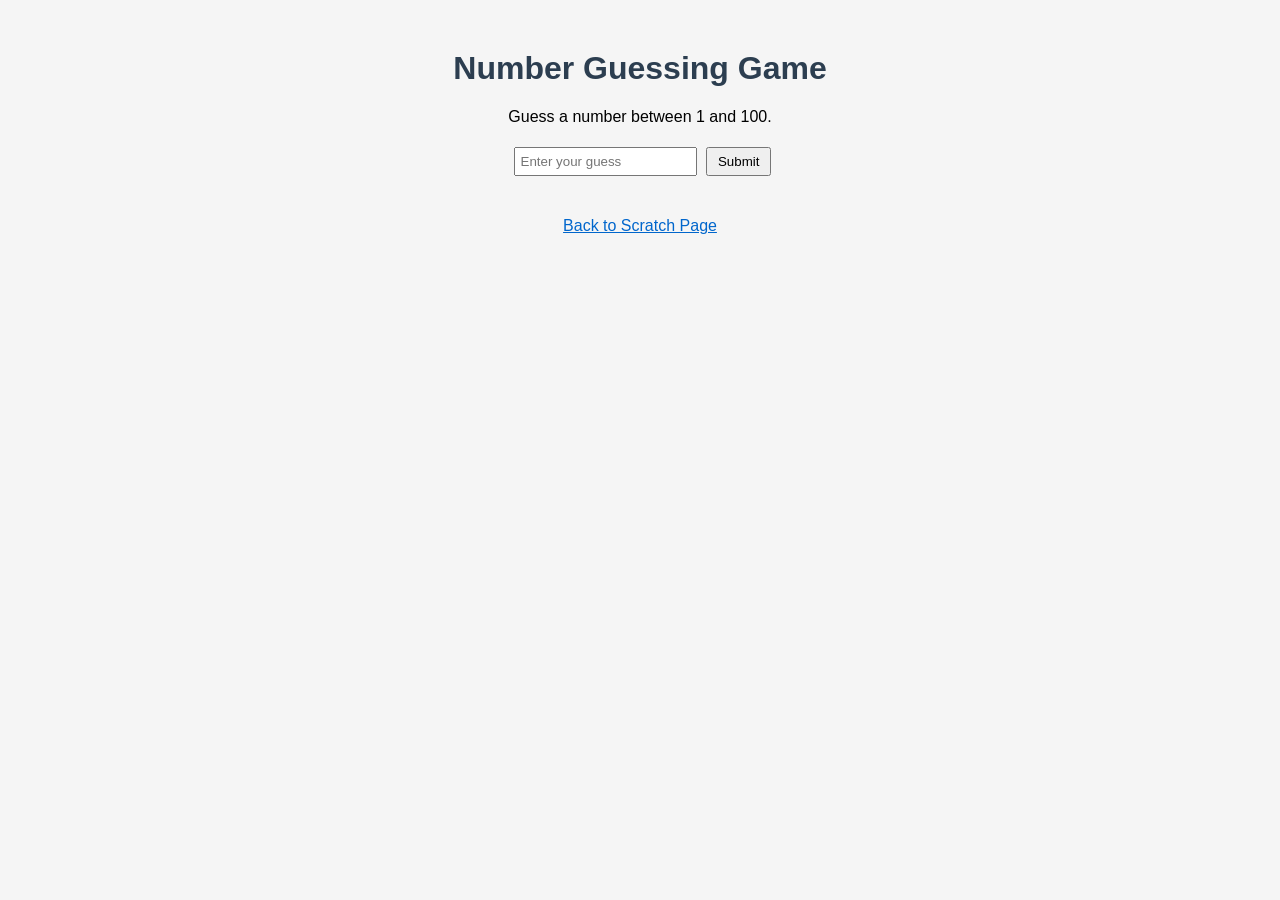
==== app.html @ f53e44f4 "Add files via upload" ====
<!DOCTYPE html>
<html lang="en">
<head>
  <meta charset="UTF-8">
  <title>Number Guessing Game</title>
  <style>
    body {
      font-family: Arial, sans-serif;
      text-align: center;
      margin-top: 50px;
      background-color: #f5f5f5;
    }
    h1 {
      color: #2c3e50;
    }
    input {
      padding: 5px;
      margin: 5px;
    }
    button {
      padding: 5px 10px;
      cursor: pointer;
    }
    #result {
      margin-top: 15px;
      font-weight: bold;
    }
    a {
      display: inline-block;
      margin-top: 20px;
      color: #0066cc;
    }
  </style>
</head>
<body>

  <h1>Number Guessing Game</h1>
  <p>Guess a number between 1 and 100.</p>

  <input type="number" id="guess" placeholder="Enter your guess">
  <button onclick="checkGuess()">Submit</button>

  <p id="result"></p>

  <a href="scratch.html">Back to Scratch Page</a>

  <script>
    let secret = Math.floor(Math.random() * 100) + 1;

    function checkGuess() {
      const guessInput = document.getElementById('guess');
      const result = document.getElementById('result');
      const guess = Number(guessInput.value);

      if (!guess) {
        result.textContent = 'Please enter a number.';
        return;
      }

      if (guess === secret) {
        result.textContent = 'Correct! You guessed the number!';
      } else if (guess < secret) {
        result.textContent = 'Too low. Try again.';
      } else {
        result.textContent = 'Too high. Try again.';
      }
    }
  </script>

</body>
</html>
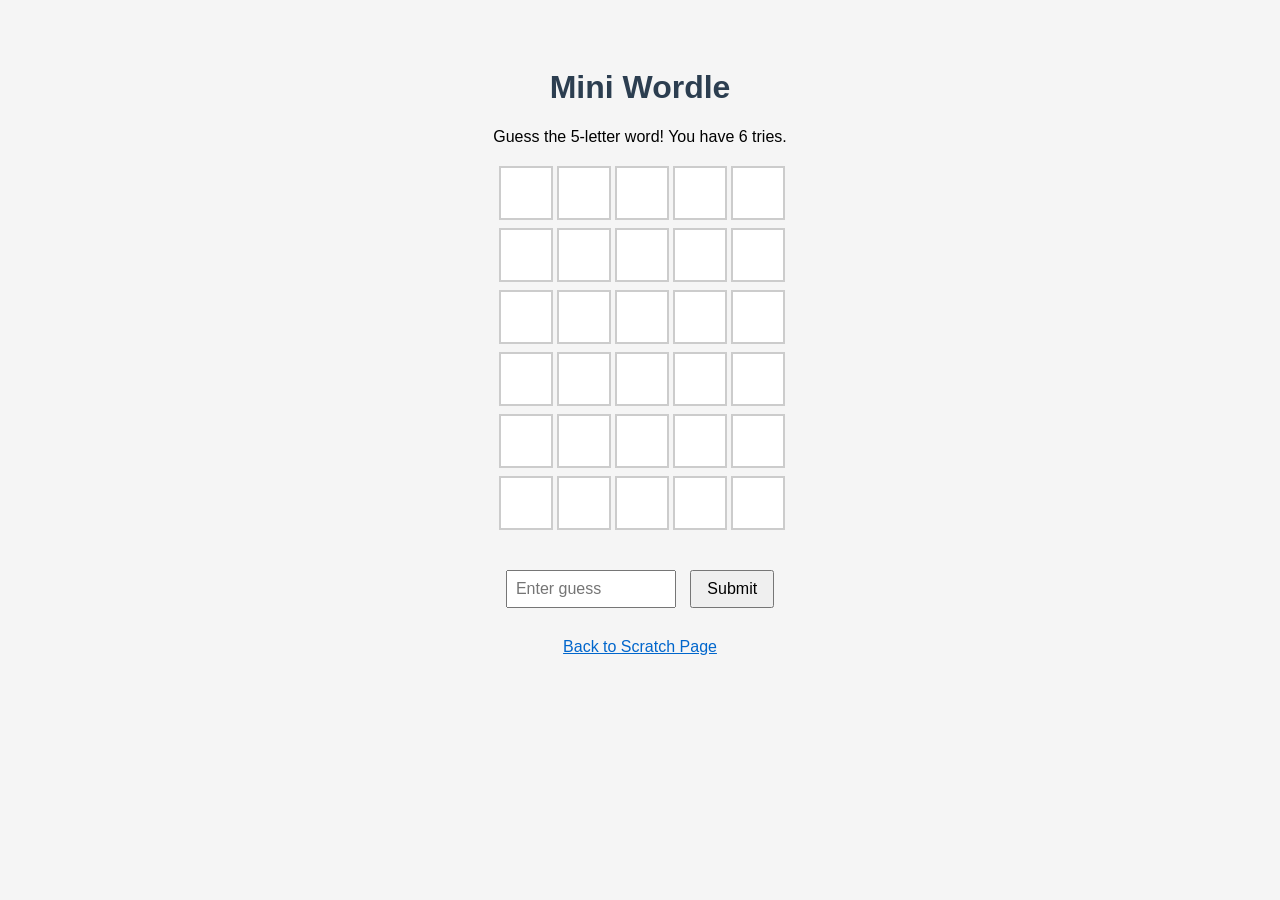
==== commit bc39b106: "Update app.html" ====
--- a/app.html
+++ b/app.html
@@ -2,68 +2,156 @@
 <html lang="en">
 <head>
   <meta charset="UTF-8">
-  <title>Number Guessing Game</title>
+  <title>Mini Wordle Game</title>
   <style>
     body {
       font-family: Arial, sans-serif;
+      background-color: #f5f5f5;
       text-align: center;
-      margin-top: 50px;
-      background-color: #f5f5f5;
+      padding-top: 40px;
     }
+
     h1 {
       color: #2c3e50;
     }
+
+    #board {
+      display: grid;
+      grid-template-columns: repeat(5, 50px);
+      grid-gap: 8px;
+      justify-content: center;
+      margin: 20px auto;
+      width: 270px;
+    }
+
+    .tile {
+      width: 50px;
+      height: 50px;
+      border: 2px solid #ccc;
+      display: flex;
+      justify-content: center;
+      align-items: center;
+      font-size: 24px;
+      font-weight: bold;
+      background-color: white;
+    }
+
+    .correct {
+      background-color: #6aaa64;
+      color: white;
+      border-color: #6aaa64;
+    }
+
+    .present {
+      background-color: #c9b458;
+      color: white;
+      border-color: #c9b458;
+    }
+
+    .absent {
+      background-color: #787c7e;
+      color: white;
+      border-color: #787c7e;
+    }
+
     input {
-      padding: 5px;
-      margin: 5px;
+      padding: 8px;
+      font-size: 16px;
+      width: 150px;
+      margin-top: 20px;
     }
+
     button {
-      padding: 5px 10px;
+      padding: 8px 15px;
+      font-size: 16px;
+      margin-left: 10px;
       cursor: pointer;
     }
-    #result {
-      margin-top: 15px;
+
+    #message {
+      margin-top: 20px;
       font-weight: bold;
+      font-size: 18px;
     }
+
     a {
-      display: inline-block;
-      margin-top: 20px;
+      display: block;
+      margin-top: 30px;
       color: #0066cc;
     }
   </style>
 </head>
+
 <body>
 
-  <h1>Number Guessing Game</h1>
-  <p>Guess a number between 1 and 100.</p>
+  <h1>Mini Wordle</h1>
+  <p>Guess the 5‑letter word! You have 6 tries.</p>
 
-  <input type="number" id="guess" placeholder="Enter your guess">
-  <button onclick="checkGuess()">Submit</button>
+  <div id="board"></div>
 
-  <p id="result"></p>
+  <input id="guessInput" maxlength="5" placeholder="Enter guess">
+  <button onclick="submitGuess()">Submit</button>
+
+  <p id="message"></p>
 
   <a href="scratch.html">Back to Scratch Page</a>
 
   <script>
-    let secret = Math.floor(Math.random() * 100) + 1;
+    const words = ["APPLE", "BRAIN", "CHAIR", "PLANT", "WATER", "MONEY", "SMILE", "LIGHT"];
+    const secret = words[Math.floor(Math.random() * words.length)];
+    let currentRow = 0;
 
-    function checkGuess() {
-      const guessInput = document.getElementById('guess');
-      const result = document.getElementById('result');
-      const guess = Number(guessInput.value);
+    // Create 6 rows × 5 tiles = 30 tiles
+    const board = document.getElementById("board");
+    for (let i = 0; i < 30; i++) {
+      const tile = document.createElement("div");
+      tile.classList.add("tile");
+      board.appendChild(tile);
+    }
 
-      if (!guess) {
-        result.textContent = 'Please enter a number.';
+    function submitGuess() {
+      const input = document.getElementById("guessInput");
+      let guess = input.value.toUpperCase();
+
+      if (guess.length !== 5) {
+        document.getElementById("message").textContent = "Guess must be 5 letters.";
         return;
       }
 
+      const tiles = document.querySelectorAll(".tile");
+      const start = currentRow * 5;
+
+      // Fill tiles with letters
+      for (let i = 0; i < 5; i++) {
+        tiles[start + i].textContent = guess[i];
+
+        if (guess[i] === secret[i]) {
+          tiles[start + i].classList.add("correct");
+        } else if (secret.includes(guess[i])) {
+          tiles[start + i].classList.add("present");
+        } else {
+          tiles[start + i].classList.add("absent");
+        }
+      }
+
       if (guess === secret) {
-        result.textContent = 'Correct! You guessed the number!';
-      } else if (guess < secret) {
-        result.textContent = 'Too low. Try again.';
-      } else {
-        result.textContent = 'Too high. Try again.';
+        document.getElementById("message").textContent = "You win! The word was " + secret + ".";
+        disableGame();
+        return;
       }
+
+      currentRow++;
+
+      if (currentRow === 6) {
+        document.getElementById("message").textContent = "Out of tries! The word was " + secret + ".";
+        disableGame();
+      }
+
+      input.value = "";
+    }
+
+    function disableGame() {
+      document.getElementById("guessInput").disabled = true;
     }
   </script>
 
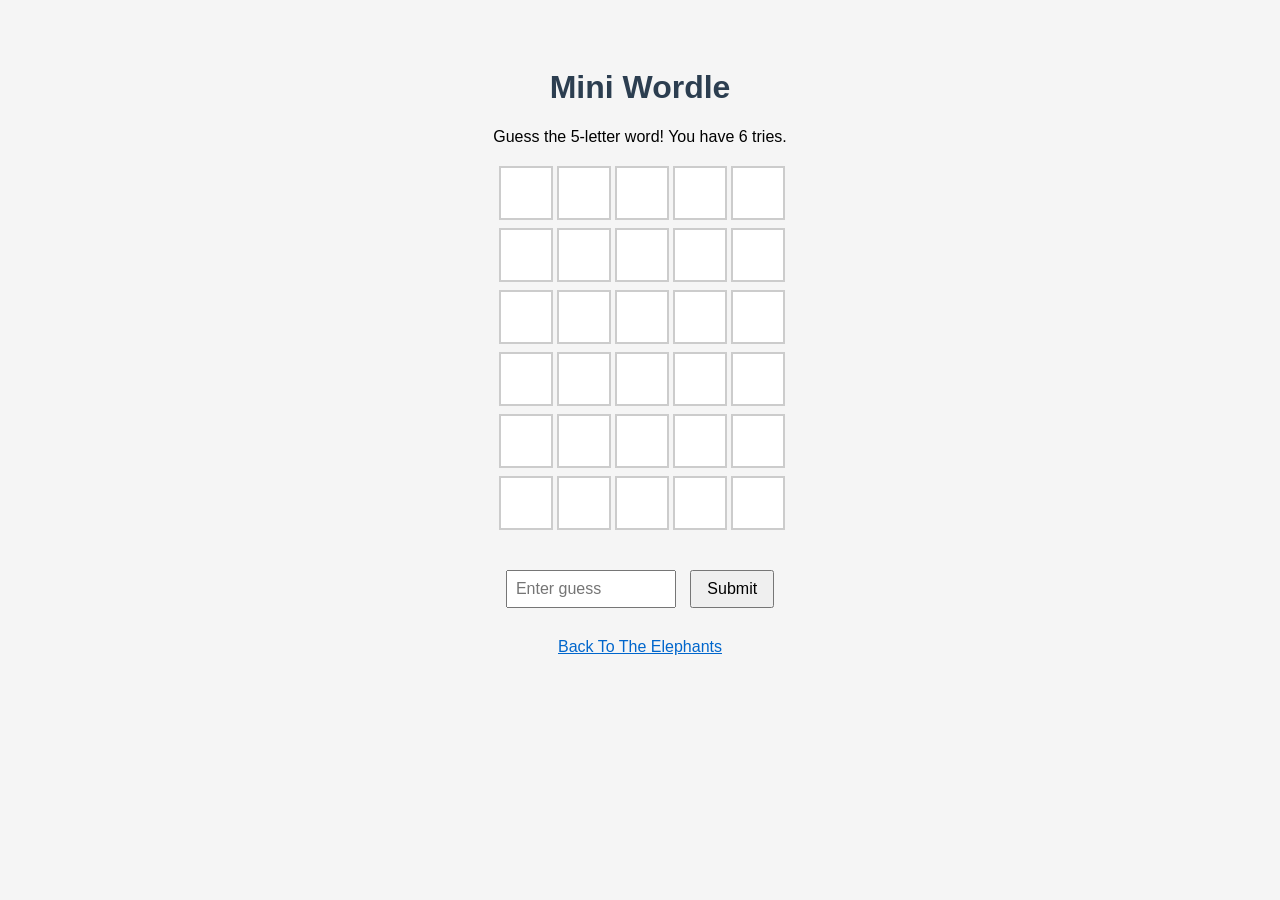
==== commit 32f9028b: "Update app.html" ====
--- a/app.html
+++ b/app.html
@@ -94,7 +94,7 @@
 
   <p id="message"></p>
 
-  <a href="scratch.html">Back to Scratch Page</a>
+  <a href="scratch.html">Back To The Elephants</a>
 
   <script>
     const words = ["APPLE", "BRAIN", "CHAIR", "PLANT", "WATER", "MONEY", "SMILE", "LIGHT"];
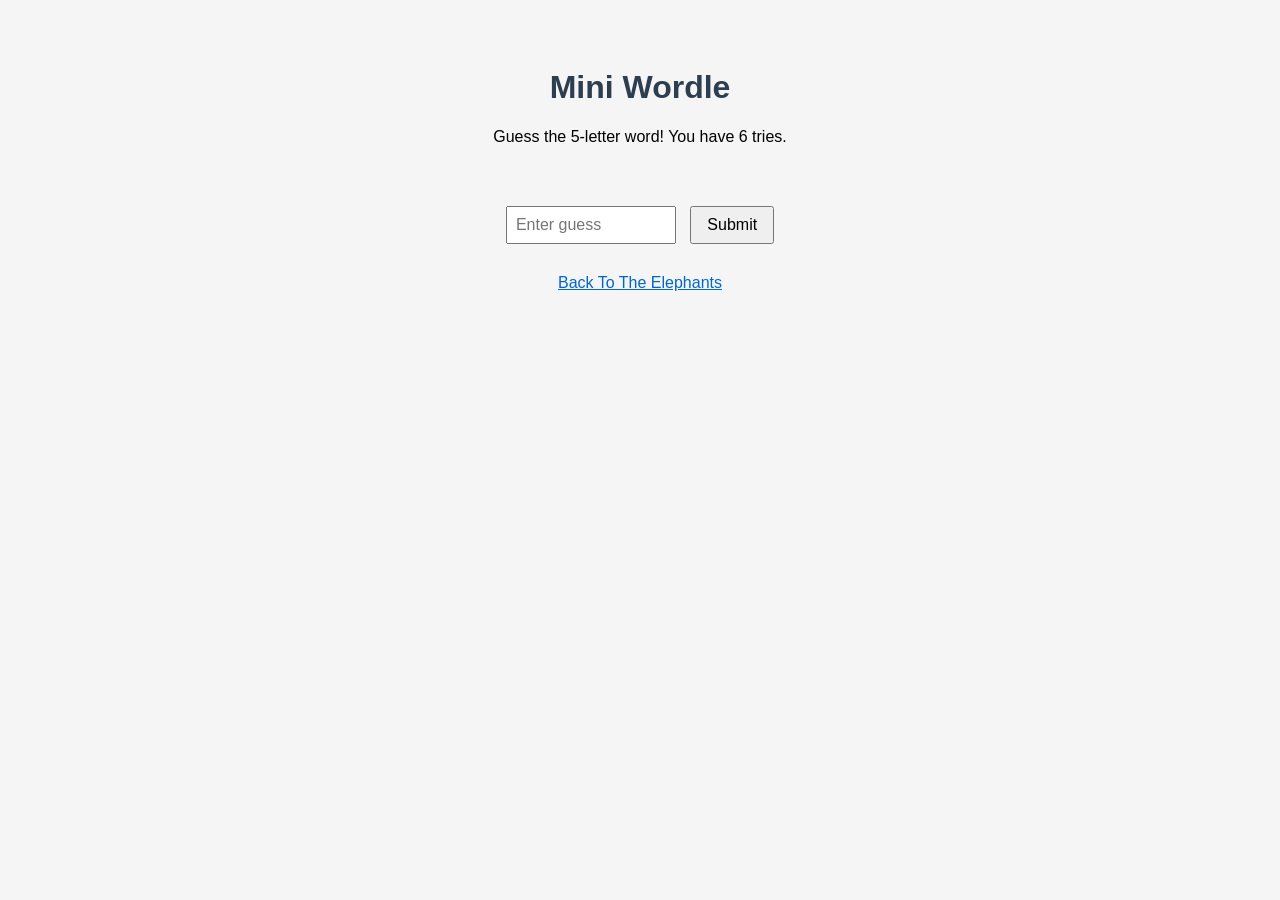
==== commit d95c7170: "Update app.html" ====
--- a/app.html
+++ b/app.html
@@ -153,6 +153,45 @@
     function disableGame() {
       document.getElementById("guessInput").disabled = true;
     }
+    <div id="keyboard">
+  <div class="keyboard-row">
+    <button class="key">Q</button>
+    <button class="key">W</button>
+    <button class="key">E</button>
+    <button class="key">R</button>
+    <button class="key">T</button>
+    <button class="key">Y</button>
+    <button class="key">U</button>
+    <button class="key">I</button>
+    <button class="key">O</button>
+    <button class="key">P</button>
+  </div>
+
+  <div class="keyboard-row">
+    <button class="key">A</button>
+    <button class="key">S</button>
+    <button class="key">D</button>
+    <button class="key">F</button>
+    <button class="key">G</button>
+    <button class="key">H</button>
+    <button class="key">J</button>
+    <button class="key">K</button>
+    <button class="key">L</button>
+  </div>
+
+  <div class="keyboard-row">
+    <button class="key large-key">Enter</button>
+    <button class="key">Z</button>
+    <button class="key">X</button>
+    <button class="key">C</button>
+    <button class="key">V</button>
+    <button class="key">B</button>
+    <button class="key">N</button>
+    <button class="key">M</button>
+    <button class="key large-key">Del</button>
+  </div>
+</div>
+
   </script>
 
 </body>
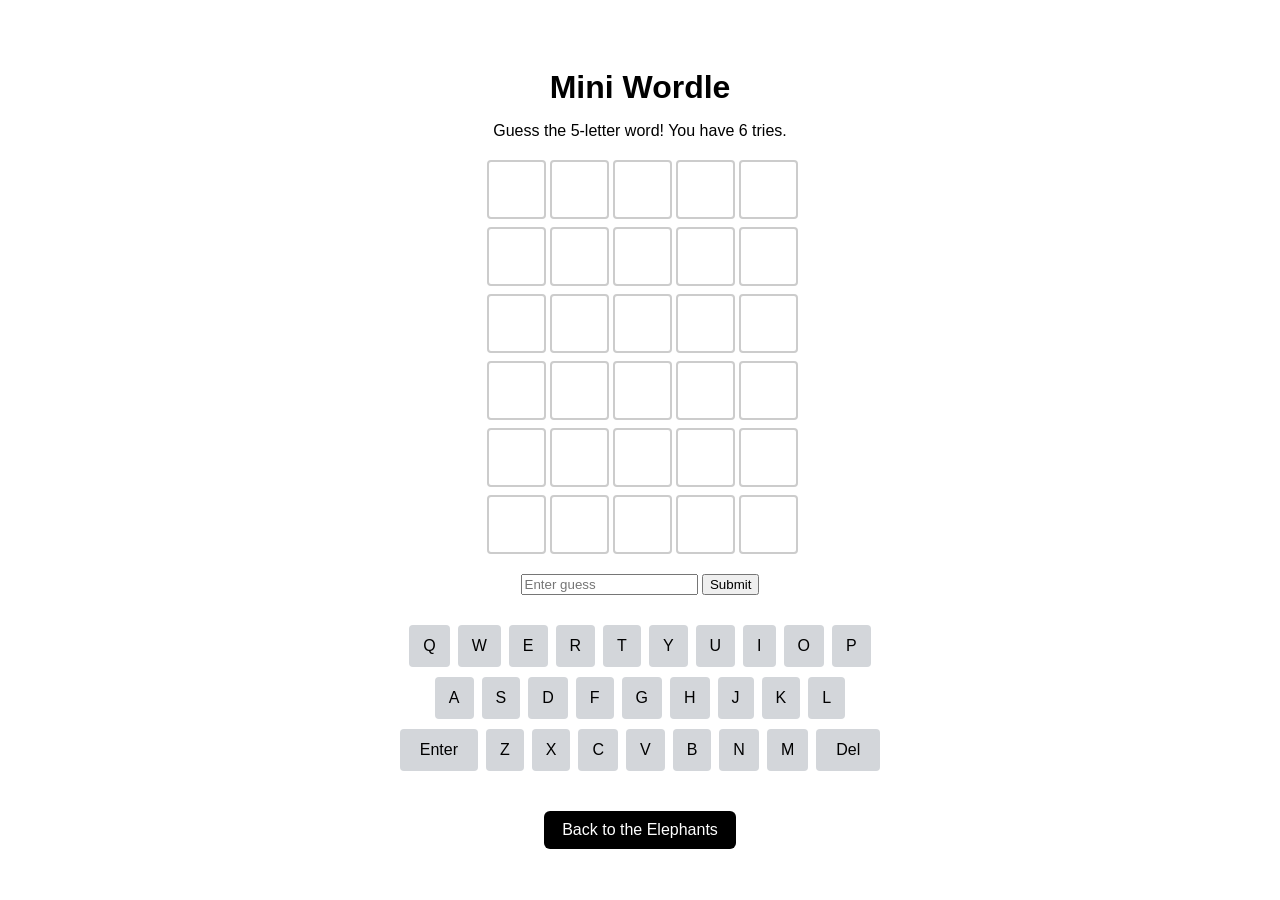
==== commit 62536080: "Update app.html" ====
--- a/app.html
+++ b/app.html
@@ -3,81 +3,127 @@
 <head>
   <meta charset="UTF-8">
   <title>Mini Wordle Game</title>
+
   <style>
     body {
-      font-family: Arial, sans-serif;
-      background-color: #f5f5f5;
+      font-family: 'Poppins', sans-serif;
+      background-color: #ffffff;
       text-align: center;
       padding-top: 40px;
+      color: #000;
     }
 
     h1 {
-      color: #2c3e50;
+      font-weight: 600;
+      margin-bottom: 10px;
     }
 
     #board {
       display: grid;
-      grid-template-columns: repeat(5, 50px);
+      grid-template-columns: repeat(5, 55px);
       grid-gap: 8px;
       justify-content: center;
       margin: 20px auto;
-      width: 270px;
+      width: 300px;
     }
 
     .tile {
-      width: 50px;
-      height: 50px;
+      width: 55px;
+      height: 55px;
       border: 2px solid #ccc;
       display: flex;
       justify-content: center;
       align-items: center;
-      font-size: 24px;
+      font-size: 26px;
       font-weight: bold;
       background-color: white;
-    }
-
+      border-radius: 4px;
+    }
+
+    /* Tile colors */
     .correct {
-      background-color: #6aaa64;
-      color: white;
-      border-color: #6aaa64;
+      background-color: #6aaa64 !important;
+      color: white !important;
+      border-color: #6aaa64 !important;
     }
 
     .present {
-      background-color: #c9b458;
-      color: white;
-      border-color: #c9b458;
+      background-color: #c9b458 !important;
+      color: white !important;
+      border-color: #c9b458 !important;
     }
 
     .absent {
-      background-color: #787c7e;
-      color: white;
-      border-color: #787c7e;
-    }
-
-    input {
-      padding: 8px;
+      background-color: #787c7e !important;
+      color: white !important;
+      border-color: #787c7e !important;
+    }
+
+    /* Keyboard */
+    #keyboard {
+      margin-top: 30px;
+      display: flex;
+      flex-direction: column;
+      gap: 10px;
+      align-items: center;
+    }
+
+    .keyboard-row {
+      display: flex;
+      gap: 8px;
+    }
+
+    .key {
+      background-color: #d3d6da;
+      border: none;
+      padding: 12px 14px;
+      border-radius: 4px;
       font-size: 16px;
-      width: 150px;
-      margin-top: 20px;
-    }
-
-    button {
-      padding: 8px 15px;
+      font-family: 'Poppins', sans-serif;
+      cursor: pointer;
+      transition: 0.2s ease;
+    }
+
+    .large-key {
+      padding: 12px 20px;
+    }
+
+    .key.correct {
+      background-color: #6aaa64 !important;
+      color: white !important;
+    }
+
+    .key.present {
+      background-color: #c9b458 !important;
+      color: white !important;
+    }
+
+    .key.absent {
+      background-color: #787c7e !important;
+      color: white !important;
+    }
+
+    /* Back button */
+    .btn {
+      display: inline-block;
+      margin-top: 40px;
+      padding: 10px 18px;
+      background-color: #000;
+      color: #fff;
+      text-decoration: none;
+      border-radius: 6px;
       font-size: 16px;
-      margin-left: 10px;
-      cursor: pointer;
+      transition: 0.2s ease;
+    }
+
+    .btn:hover {
+      background-color: #333;
     }
 
     #message {
       margin-top: 20px;
-      font-weight: bold;
+      font-weight: 600;
       font-size: 18px;
-    }
-
-    a {
-      display: block;
-      margin-top: 30px;
-      color: #0066cc;
     }
   </style>
 </head>
@@ -94,14 +140,65 @@
 
   <p id="message"></p>
 
-  <a href="scratch.html">Back To The Elephants</a>
+  <!-- ⭐ On‑screen keyboard (correct location) -->
+  <div id="keyboard">
+    <div class="keyboard-row">
+      <button class="key">Q</button>
+      <button class="key">W</button>
+      <button class="key">E</button>
+      <button class="key">R</button>
+      <button class="key">T</button>
+      <button class="key">Y</button>
+      <button class="key">U</button>
+      <button class="key">I</button>
+      <button class="key">O</button>
+      <button class="key">P</button>
+    </div>
+
+    <div class="keyboard-row">
+      <button class="key">A</button>
+      <button class="key">S</button>
+      <button class="key">D</button>
+      <button class="key">F</button>
+      <button class="key">G</button>
+      <button class="key">H</button>
+      <button class="key">J</button>
+      <button class="key">K</button>
+      <button class="key">L</button>
+    </div>
+
+    <div class="keyboard-row">
+      <button class="key large-key">Enter</button>
+      <button class="key">Z</button>
+      <button class="key">X</button>
+      <button class="key">C</button>
+      <button class="key">V</button>
+      <button class="key">B</button>
+      <button class="key">N</button>
+      <button class="key">M</button>
+      <button class="key large-key">Del</button>
+    </div>
+  </div>
+
+  <a href="scratch.html" class="btn">Back to the Elephants</a>
 
   <script>
+    /* ⭐ Keyboard updater */
+    function updateKeyboard(letter, status) {
+      const keys = document.querySelectorAll(".key");
+      keys.forEach(key => {
+        if (key.textContent === letter) {
+          key.classList.remove("correct", "present", "absent");
+          key.classList.add(status);
+        }
+      });
+    }
+
+    /* ⭐ Word list + setup */
     const words = ["APPLE", "BRAIN", "CHAIR", "PLANT", "WATER", "MONEY", "SMILE", "LIGHT"];
     const secret = words[Math.floor(Math.random() * words.length)];
     let currentRow = 0;
 
-    // Create 6 rows × 5 tiles = 30 tiles
     const board = document.getElementById("board");
     for (let i = 0; i < 30; i++) {
       const tile = document.createElement("div");
@@ -109,6 +206,7 @@
       board.appendChild(tile);
     }
 
+    /* ⭐ Main guess function */
     function submitGuess() {
       const input = document.getElementById("guessInput");
       let guess = input.value.toUpperCase();
@@ -121,16 +219,18 @@
       const tiles = document.querySelectorAll(".tile");
       const start = currentRow * 5;
 
-      // Fill tiles with letters
       for (let i = 0; i < 5; i++) {
         tiles[start + i].textContent = guess[i];
 
         if (guess[i] === secret[i]) {
           tiles[start + i].classList.add("correct");
+          updateKeyboard(guess[i], "correct");
         } else if (secret.includes(guess[i])) {
           tiles[start + i].classList.add("present");
+          updateKeyboard(guess[i], "present");
         } else {
           tiles[start + i].classList.add("absent");
+          updateKeyboard(guess[i], "absent");
         }
       }
 
@@ -153,46 +253,11 @@
     function disableGame() {
       document.getElementById("guessInput").disabled = true;
     }
-    <div id="keyboard">
-  <div class="keyboard-row">
-    <button class="key">Q</button>
-    <button class="key">W</button>
-    <button class="key">E</button>
-    <button class="key">R</button>
-    <button class="key">T</button>
-    <button class="key">Y</button>
-    <button class="key">U</button>
-    <button class="key">I</button>
-    <button class="key">O</button>
-    <button class="key">P</button>
-  </div>
-
-  <div class="keyboard-row">
-    <button class="key">A</button>
-    <button class="key">S</button>
-    <button class="key">D</button>
-    <button class="key">F</button>
-    <button class="key">G</button>
-    <button class="key">H</button>
-    <button class="key">J</button>
-    <button class="key">K</button>
-    <button class="key">L</button>
-  </div>
-
-  <div class="keyboard-row">
-    <button class="key large-key">Enter</button>
-    <button class="key">Z</button>
-    <button class="key">X</button>
-    <button class="key">C</button>
-    <button class="key">V</button>
-    <button class="key">B</button>
-    <button class="key">N</button>
-    <button class="key">M</button>
-    <button class="key large-key">Del</button>
-  </div>
-</div>
-
   </script>
 
 </body>
 </html>
+  </script>
+
+</body>
+</html>
